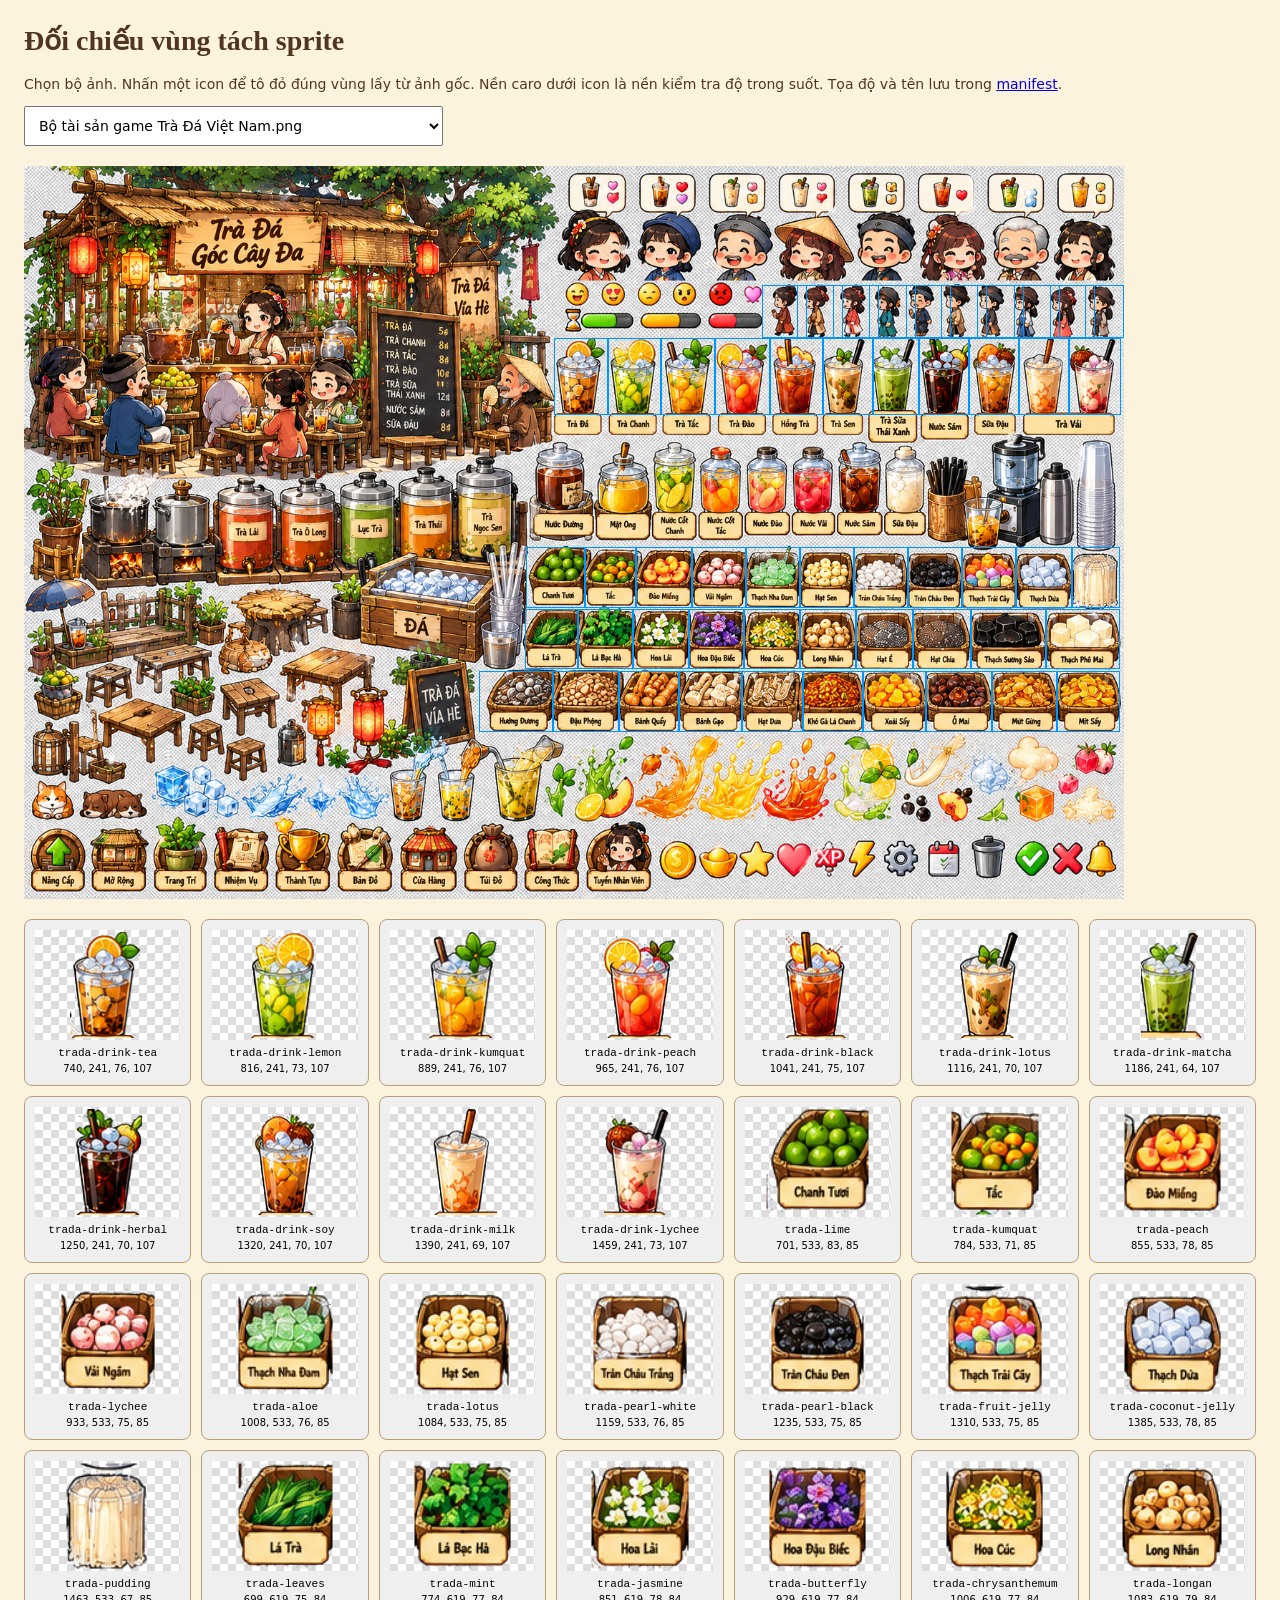
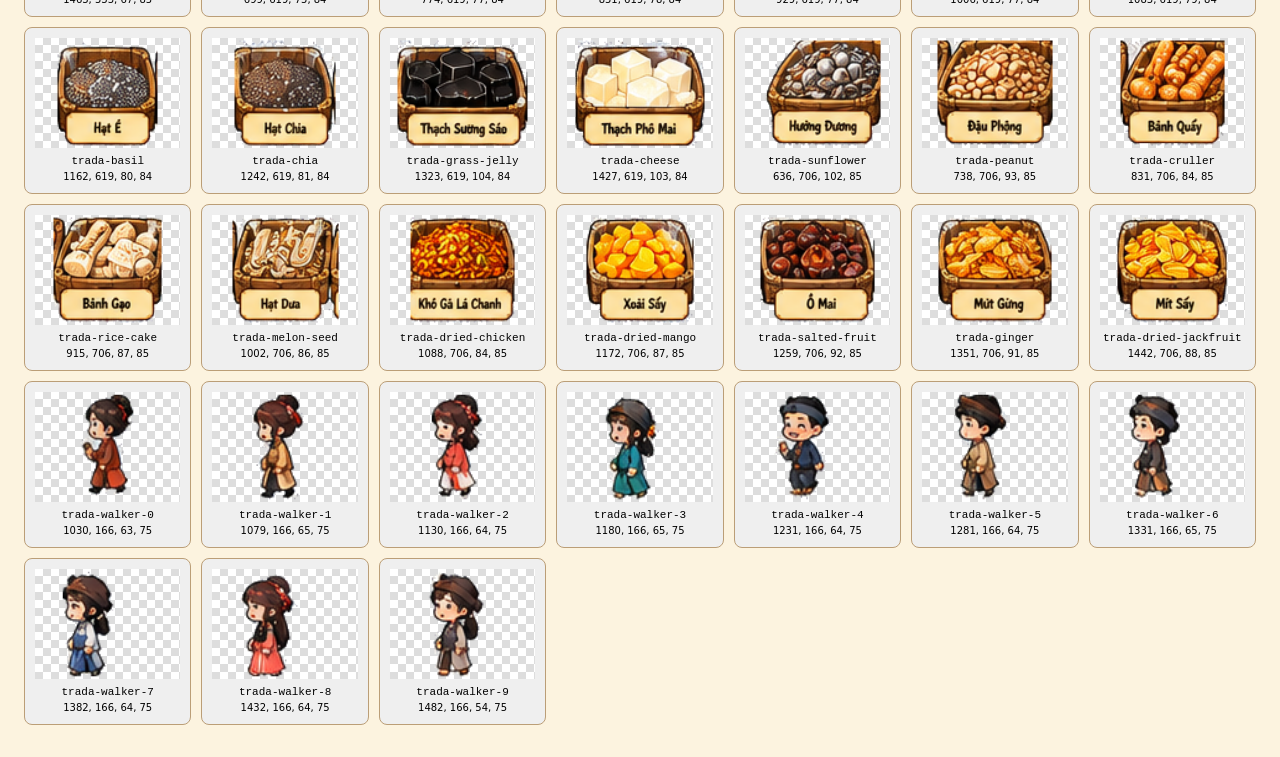
==== assets-review.html @ b25ee686 "ok" ====
<!doctype html><html lang="vi"><meta charset="utf-8"><meta name="viewport" content="width=device-width,initial-scale=1"><title>Đối chiếu sprite Chợ Cổ</title>
<style>body{margin:24px;font:14px system-ui;background:#fcf3df;color:#503520}h1{font-family:Georgia}select{padding:10px;font:inherit}#source{position:relative;width:min(100%,1100px);margin:20px 0}#source>img{display:block;width:100%}.rect{position:absolute;border:1px solid #0096ff;box-sizing:border-box;pointer-events:none}.rect.active{border:3px solid red;background:#ff000015}#grid{display:grid;grid-template-columns:repeat(auto-fill,minmax(150px,1fr));gap:10px}.asset{padding:10px;border:1px solid #bb9e77;border-radius:8px;cursor:pointer}.asset img{display:block;width:100%;height:110px;object-fit:contain;background:repeating-conic-gradient(#ddd 0% 25%,white 0% 50%) 0/16px 16px}.asset code{display:block;font-size:11px;word-break:break-all;margin-top:7px}.asset small{font-size:10px}button{font:inherit;padding:7px}</style>
<h1>Đối chiếu vùng tách sprite</h1><p>Chọn bộ ảnh. Nhấn một icon để tô đỏ đúng vùng lấy từ ảnh gốc. Nền caro dưới icon là nền kiểm tra độ trong suốt. Tọa độ và tên lưu trong <a href="assets/sprites/manifest.json">manifest</a>.</p><select id="sheet"></select><div id="source"></div><div id="grid"></div><script src="assets/sprites/manifest.js"></script><script>
const sheets=[...new Set(SPRITES.map(a=>a.sheet))],select=document.querySelector('#sheet');select.innerHTML=sheets.map(s=>`<option>${s}</option>`).join('');
function render(){const entries=SPRITES.filter(a=>a.sheet===select.value);document.querySelector('#source').innerHTML=`<img src="assets/source/${encodeURIComponent(select.value)}" alt="Bảng ảnh gốc">`+entries.map(a=>{const [x,y,w,h]=a.rect;return `<div class="rect" data-id="${a.id}" style="left:${x/1536*100}%;top:${y/1024*100}%;width:${w/1536*100}%;height:${h/1024*100}%"></div>`}).join('');document.querySelector('#grid').innerHTML=entries.map(a=>`<button class="asset" data-id="${a.id}"><img src="${a.url}" alt="${a.id}"><code>${a.id}</code><small>${a.rect.join(', ')}</small></button>`).join('');}select.onchange=render;document.querySelector('#grid').onclick=e=>{const b=e.target.closest('[data-id]');if(!b)return;document.querySelectorAll('.rect').forEach(r=>r.classList.toggle('active',r.dataset.id===b.dataset.id));document.querySelector('#source').scrollIntoView({behavior:'smooth'});};render();
</script></html>
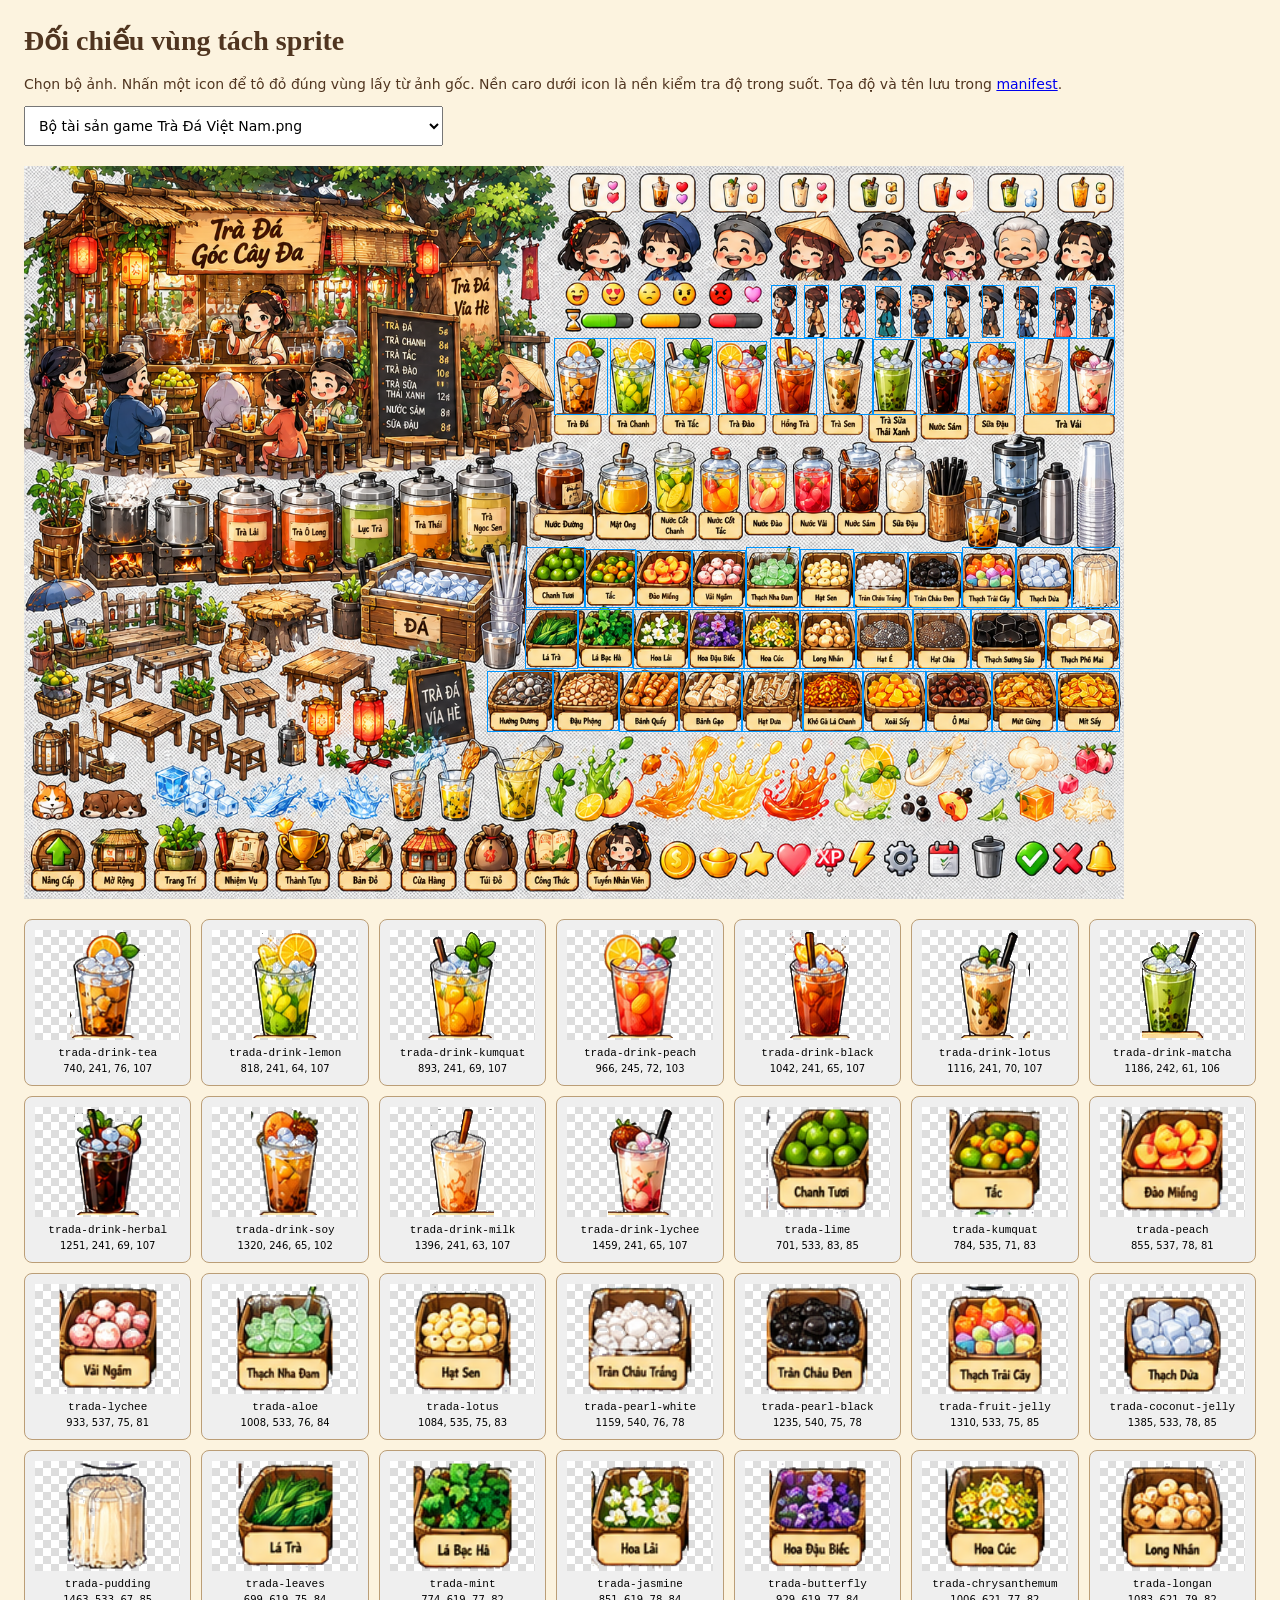
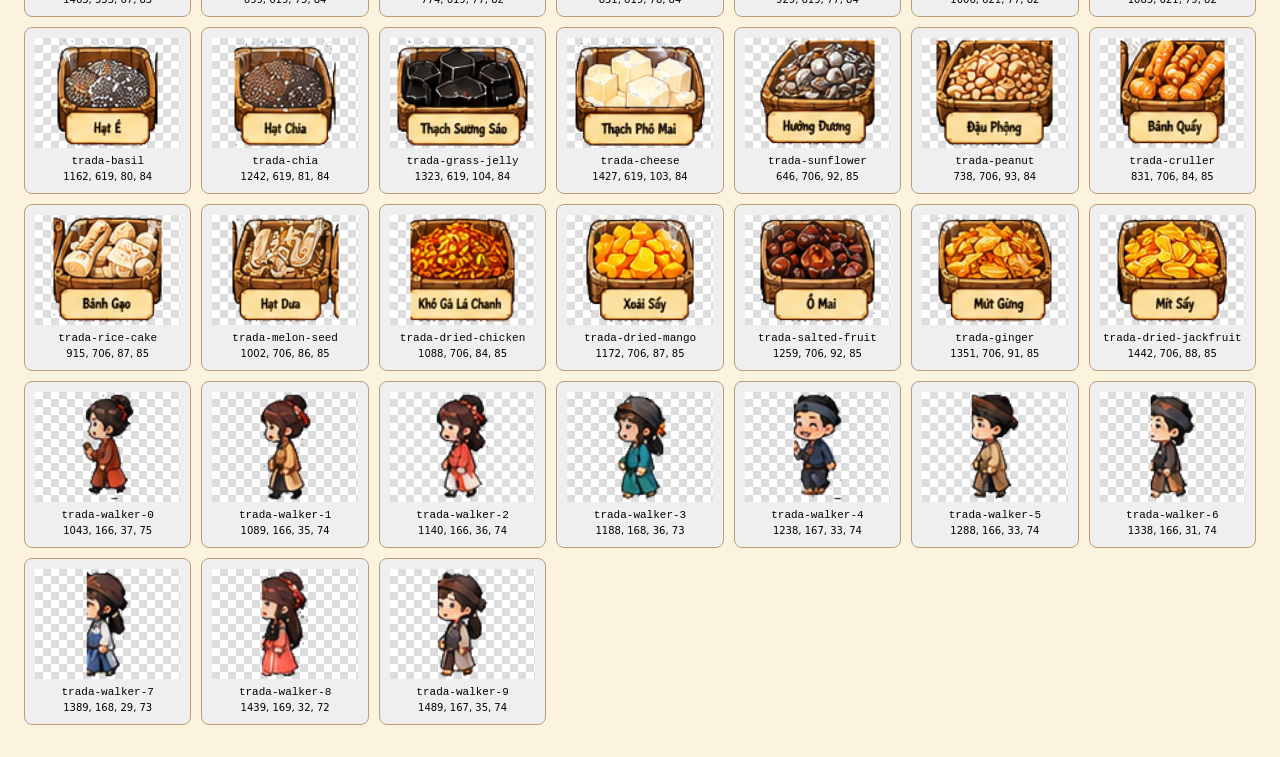
==== commit 7553bd00: "ok" ====
--- a/assets-review.html
+++ b/assets-review.html
@@ -2,5 +2,5 @@
 <style>body{margin:24px;font:14px system-ui;background:#fcf3df;color:#503520}h1{font-family:Georgia}select{padding:10px;font:inherit}#source{position:relative;width:min(100%,1100px);margin:20px 0}#source>img{display:block;width:100%}.rect{position:absolute;border:1px solid #0096ff;box-sizing:border-box;pointer-events:none}.rect.active{border:3px solid red;background:#ff000015}#grid{display:grid;grid-template-columns:repeat(auto-fill,minmax(150px,1fr));gap:10px}.asset{padding:10px;border:1px solid #bb9e77;border-radius:8px;cursor:pointer}.asset img{display:block;width:100%;height:110px;object-fit:contain;background:repeating-conic-gradient(#ddd 0% 25%,white 0% 50%) 0/16px 16px}.asset code{display:block;font-size:11px;word-break:break-all;margin-top:7px}.asset small{font-size:10px}button{font:inherit;padding:7px}</style>
 <h1>Đối chiếu vùng tách sprite</h1><p>Chọn bộ ảnh. Nhấn một icon để tô đỏ đúng vùng lấy từ ảnh gốc. Nền caro dưới icon là nền kiểm tra độ trong suốt. Tọa độ và tên lưu trong <a href="assets/sprites/manifest.json">manifest</a>.</p><select id="sheet"></select><div id="source"></div><div id="grid"></div><script src="assets/sprites/manifest.js"></script><script>
 const sheets=[...new Set(SPRITES.map(a=>a.sheet))],select=document.querySelector('#sheet');select.innerHTML=sheets.map(s=>`<option>${s}</option>`).join('');
-function render(){const entries=SPRITES.filter(a=>a.sheet===select.value);document.querySelector('#source').innerHTML=`<img src="assets/source/${encodeURIComponent(select.value)}" alt="Bảng ảnh gốc">`+entries.map(a=>{const [x,y,w,h]=a.rect;return `<div class="rect" data-id="${a.id}" style="left:${x/1536*100}%;top:${y/1024*100}%;width:${w/1536*100}%;height:${h/1024*100}%"></div>`}).join('');document.querySelector('#grid').innerHTML=entries.map(a=>`<button class="asset" data-id="${a.id}"><img src="${a.url}" alt="${a.id}"><code>${a.id}</code><small>${a.rect.join(', ')}</small></button>`).join('');}select.onchange=render;document.querySelector('#grid').onclick=e=>{const b=e.target.closest('[data-id]');if(!b)return;document.querySelectorAll('.rect').forEach(r=>r.classList.toggle('active',r.dataset.id===b.dataset.id));document.querySelector('#source').scrollIntoView({behavior:'smooth'});};render();
+function render(){const entries=SPRITES.filter(a=>a.sheet===select.value);document.querySelector('#source').innerHTML=`<img src="assets/source/${encodeURIComponent(select.value)}" alt="Bảng ảnh gốc">`+entries.map(a=>{const [x,y,w,h]=a.rect;return `<div class="rect" data-id="${a.id}" style="left:${x/(a.sheetWidth||1536)*100}%;top:${y/(a.sheetHeight||1024)*100}%;width:${w/(a.sheetWidth||1536)*100}%;height:${h/(a.sheetHeight||1024)*100}%"></div>`}).join('');document.querySelector('#grid').innerHTML=entries.map(a=>`<button class="asset" data-id="${a.id}"><img src="${a.url}" alt="${a.id}"><code>${a.id}</code><small>${a.rect.join(', ')}</small></button>`).join('');}select.onchange=render;document.querySelector('#grid').onclick=e=>{const b=e.target.closest('[data-id]');if(!b)return;document.querySelectorAll('.rect').forEach(r=>r.classList.toggle('active',r.dataset.id===b.dataset.id));document.querySelector('#source').scrollIntoView({behavior:'smooth'});};render();
 </script></html>
